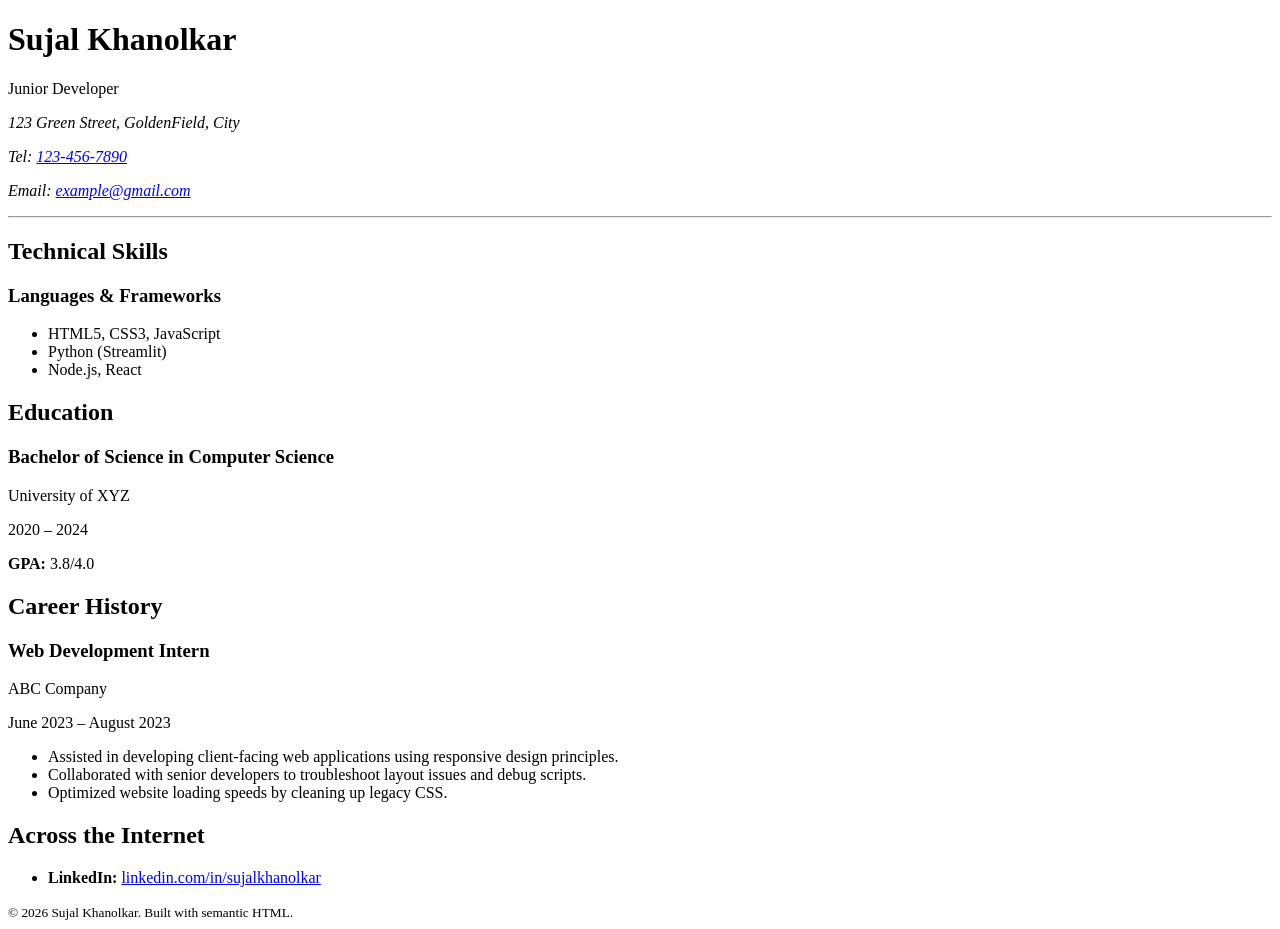
==== personal website/index.html @ 7d652755 "folder name updated" ====
<!DOCTYPE html>
<html lang="en">
<head>
    <meta charset="UTF-8">
    <meta name="viewport" content="width=device-width, initial-scale=1.0">
    <title>Sujal Khanolkar | Junior Developer CV</title>
    <meta name="description" content="Professional CV of Sujal Khanolkar, a Junior Developer specializing in full-stack web development.">
    <meta name="keywords" content="Sujal Khanolkar, Junior Developer, Python, JavaScript, Full-Stack Developer, CV, Portfolio">
    <meta name="author" content="Sujal Khanolkar">

    <link rel="icon" type="image/x-icon" href="favicon.ico">
    <link rel="apple-touch-icon" href="apple-touch-icon.png">

    <meta property="og:title" content="Sujal Khanolkar | Junior Developer CV">
    <meta property="og:description" content="Check out the professional CV and portfolio of Sujal Khanolkar.">
    <meta property="og:type" content="profile">
    <meta property="og:url" content="https://yourwebsite.com">
    <meta property="og:image" content="https://yourwebsite.com/og-image.jpg">
    <meta property="og:site_name" content="Sujal Khanolkar CV">

    <link rel="stylesheet" href="style.css">
</head>
<body>

    <main class="container">

        <header class="cv-header">
            <h1>Sujal Khanolkar</h1>
            <p class="subtitle">Junior Developer</p>
            
            <address>
                <p>123 Green Street, GoldenField, City</p>
                <p>Tel: <a href="tel:+11234567890">123-456-7890</a></p>
                <p>Email: <a href="mailto:example@gmail.com">example@gmail.com</a></p>
            </address>
        </header>

        <hr>

        <section id="skills">
            <h2>Technical Skills</h2>
            <div class="skills-grid">
                <article class="skill-category">
                    <h3>Languages & Frameworks</h3>
                    <ul>
                        <li>HTML5, CSS3, JavaScript</li>
                        <li>Python (Streamlit)</li>
                        <li>Node.js, React</li>
                    </ul>
                </article>
            </div>
        </section>

        <section id="education">
            <h2>Education</h2>
            <article class="education-item">
                <h3>Bachelor of Science in Computer Science</h3>
                <p class="institution">University of XYZ</p>
                <p class="timeline"><time datetime="2020">2020</time> – <time datetime="2024">2024</time></p>
                <p><strong>GPA:</strong> 3.8/4.0</p>
            </article>
        </section>

        <section id="experience">
            <h2>Career History</h2>
            <article class="work-item">
                <h3>Web Development Intern</h3>
                <p class="company">ABC Company</p>
                <p class="timeline"><time datetime="2023-06">June 2023</time> – <time datetime="2023-08">August 2023</time></p>
                <ul>
                    <li>Assisted in developing client-facing web applications using responsive design principles.</li>
                    <li>Collaborated with senior developers to troubleshoot layout issues and debug scripts.</li>
                    <li>Optimized website loading speeds by cleaning up legacy CSS.</li>
                </ul>
            </article>
        </section>

        <section id="links">
            <h2>Across the Internet</h2>
            <ul>
                <li><strong>LinkedIn:</strong> <a href="https://linkedin.com/in/sujalkhanolkar" target="_blank" rel="noopener noreferrer">linkedin.com/in/sujalkhanolkar</a></li>
            </ul>
        </section>

    </main>

    <footer class="cv-footer">
        <small>&copy; 2026 Sujal Khanolkar. Built with semantic HTML.</small>
    </footer>

</body>
</html>
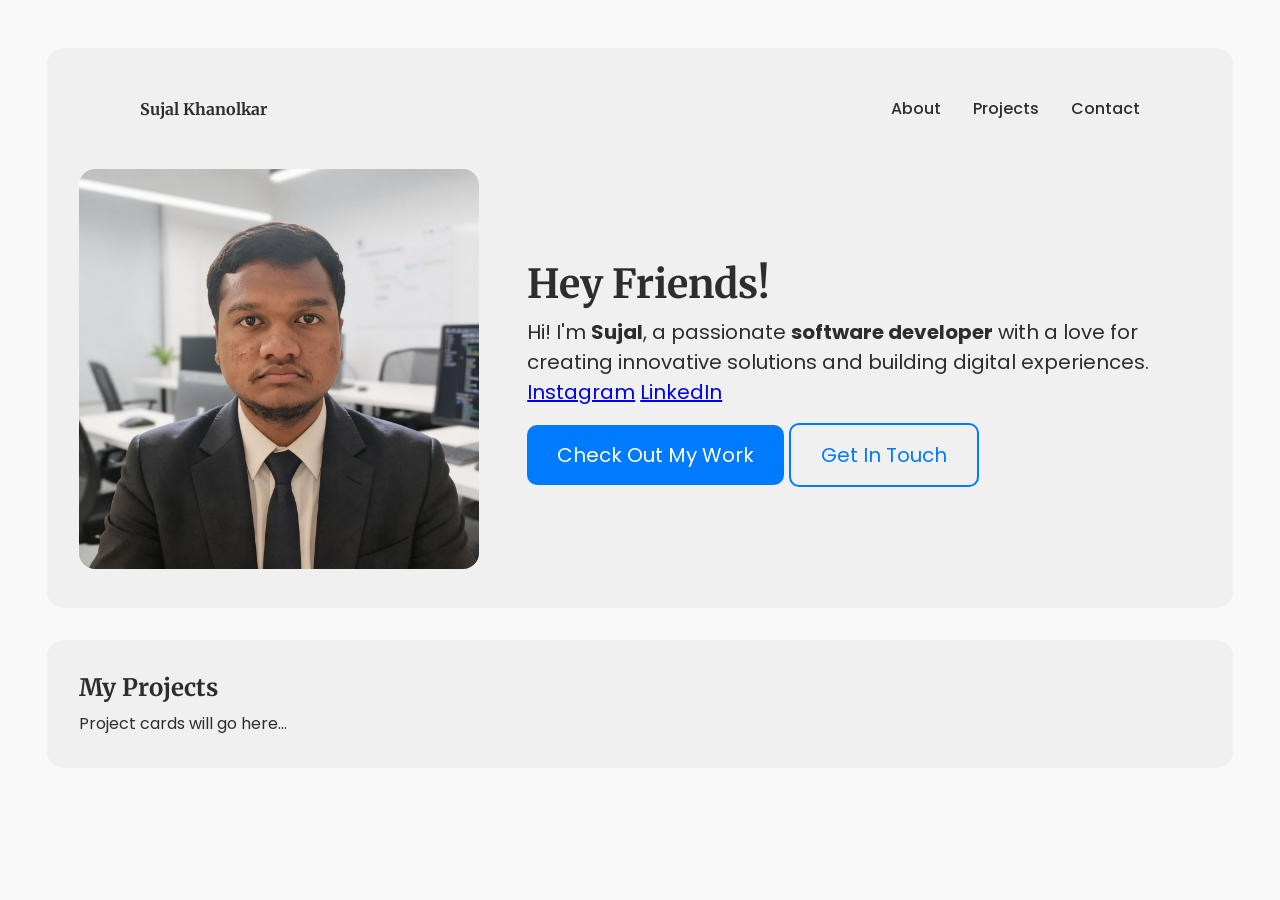
==== commit 2439f7fe: "created basic interface" ====
--- a/personal website/index.html
+++ b/personal website/index.html
@@ -3,90 +3,45 @@
 <head>
     <meta charset="UTF-8">
     <meta name="viewport" content="width=device-width, initial-scale=1.0">
-    <title>Sujal Khanolkar | Junior Developer CV</title>
-    <meta name="description" content="Professional CV of Sujal Khanolkar, a Junior Developer specializing in full-stack web development.">
-    <meta name="keywords" content="Sujal Khanolkar, Junior Developer, Python, JavaScript, Full-Stack Developer, CV, Portfolio">
-    <meta name="author" content="Sujal Khanolkar">
-
-    <link rel="icon" type="image/x-icon" href="favicon.ico">
-    <link rel="apple-touch-icon" href="apple-touch-icon.png">
-
-    <meta property="og:title" content="Sujal Khanolkar | Junior Developer CV">
-    <meta property="og:description" content="Check out the professional CV and portfolio of Sujal Khanolkar.">
-    <meta property="og:type" content="profile">
-    <meta property="og:url" content="https://yourwebsite.com">
-    <meta property="og:image" content="https://yourwebsite.com/og-image.jpg">
-    <meta property="og:site_name" content="Sujal Khanolkar CV">
-
+    <title>Sujal Khanolkar | Software Developer</title>
+    <link href="https://fonts.googleapis.com/css2?family=Poppins:wght@300;400;600&display=swap" rel="stylesheet">
     <link rel="stylesheet" href="style.css">
 </head>
 <body>
 
-    <main class="container">
+    <header>
+        <nav>
+            <ul>
+                <li>Sujal Khanolkar</li> <li><a href="#about">About</a></li>
+                <li><a href="#projects">Projects</a></li>
+                <li><a href="#contact">Contact</a></li>
+            </ul>   
+        </nav>
 
-        <header class="cv-header">
-            <h1>Sujal Khanolkar</h1>
-            <p class="subtitle">Junior Developer</p>
-            
-            <address>
-                <p>123 Green Street, GoldenField, City</p>
-                <p>Tel: <a href="tel:+11234567890">123-456-7890</a></p>
-                <p>Email: <a href="mailto:example@gmail.com">example@gmail.com</a></p>
-            </address>
-        </header>
+        <div class="flex-container">
+            <div class="image-container">
+                <img src="images/profile.png" alt="Sujal Khanolkar - Software Developer">
+            </div>
 
-        <hr>
+            <div class="text-container">
+                <h1>Hey Friends!</h1>
+                <p>Hi! I'm <strong>Sujal</strong>, a passionate <strong>software developer</strong> with a love for creating innovative solutions and building digital experiences.</p>
+                
+                <div class="social-links">
+                    <a href="https://www.instagram.com/sujalkhanolkar/" target="_blank" rel="noopener">Instagram</a>
+                    <a href="https://www.linkedin.com/in/sujal-khanolkar-425371335/" target="_blank" rel="noopener">LinkedIn</a>
+                </div>
 
-        <section id="skills">
-            <h2>Technical Skills</h2>
-            <div class="skills-grid">
-                <article class="skill-category">
-                    <h3>Languages & Frameworks</h3>
-                    <ul>
-                        <li>HTML5, CSS3, JavaScript</li>
-                        <li>Python (Streamlit)</li>
-                        <li>Node.js, React</li>
-                    </ul>
-                </article>
+                <a href="#projects" class="cta-button">Check Out My Work</a>
+                <a href="#contact" class="cta-button secondary">Get In Touch</a>
             </div>
-        </section>
+        </div>
+    </header>
 
-        <section id="education">
-            <h2>Education</h2>
-            <article class="education-item">
-                <h3>Bachelor of Science in Computer Science</h3>
-                <p class="institution">University of XYZ</p>
-                <p class="timeline"><time datetime="2020">2020</time> – <time datetime="2024">2024</time></p>
-                <p><strong>GPA:</strong> 3.8/4.0</p>
-            </article>
-        </section>
-
-        <section id="experience">
-            <h2>Career History</h2>
-            <article class="work-item">
-                <h3>Web Development Intern</h3>
-                <p class="company">ABC Company</p>
-                <p class="timeline"><time datetime="2023-06">June 2023</time> – <time datetime="2023-08">August 2023</time></p>
-                <ul>
-                    <li>Assisted in developing client-facing web applications using responsive design principles.</li>
-                    <li>Collaborated with senior developers to troubleshoot layout issues and debug scripts.</li>
-                    <li>Optimized website loading speeds by cleaning up legacy CSS.</li>
-                </ul>
-            </article>
-        </section>
-
-        <section id="links">
-            <h2>Across the Internet</h2>
-            <ul>
-                <li><strong>LinkedIn:</strong> <a href="https://linkedin.com/in/sujalkhanolkar" target="_blank" rel="noopener noreferrer">linkedin.com/in/sujalkhanolkar</a></li>
-            </ul>
-        </section>
-
-    </main>
-
-    <footer class="cv-footer">
-        <small>&copy; 2026 Sujal Khanolkar. Built with semantic HTML.</small>
-    </footer>
+    <section id="projects">
+        <h2>My Projects</h2>
+        <p>Project cards will go here...</p>
+    </section>
 
 </body>
 </html>
--- a/personal website/style.css
+++ b/personal website/style.css
@@ -0,0 +1,118 @@
+@import url('https://fonts.googleapis.com/css2?family=Merriweather:ital,opsz,wght@0,18..144,300..900;1,18..144,300..900&display=swap');
+
+:root {
+    --primary-color: #333;
+    --secondary-color: #555;
+    --background-color: #f9f9f9;
+    --accent-color: #007BFF;
+    --font-family: 'Merriweather', serif;
+    /* Added missing variables used in your code */
+    --text-color: #2d2d2d;
+    --base-color: #ffffff;
+    --base-color-1: #f0f0f0;
+}
+
+* {
+    margin: 0;
+    padding: 0;
+    box-sizing: border-box;
+}
+
+html {
+    font-family: 'Poppins', sans-serif;
+    color: var(--text-color);
+    background-color: var(--background-color);
+}
+
+body {
+    padding: 1rem;
+}
+
+h1, h2, h3 {
+    font-family: var(--font-family);
+    margin-bottom: 0.5rem;
+}
+
+nav {
+    margin: 1rem auto 3rem auto;
+    max-width: 1000px; /* Simplified for better compatibility */
+    width: 100%;
+}
+
+nav ul {
+    display: flex;
+    align-items: center;
+    list-style-type: none; /* Fixed typo */
+    gap: 2rem;
+}
+
+nav li:first-child {
+    margin-right: auto;
+    font-family: var(--font-family);
+    font-weight: bold;
+}
+
+nav a {
+    text-decoration: none;
+    color: var(--text-color);
+    font-weight: 500;
+}
+
+nav a:hover {
+    text-decoration: underline;
+}
+
+header, section {
+    margin: 2em auto;
+    max-width: 75em;
+    width: 95%;
+    background-color: var(--base-color-1);
+    padding: 2em; /* Fixed space in min() function */
+    border-radius: 1em;
+}
+
+.flex-container {
+    display: flex;
+    justify-content: center;
+    align-items: center;
+    flex-wrap: wrap;
+    gap: 3em;
+}
+
+header img {
+    max-width: 400px;
+    width: 100%;
+    height: auto;
+    border-radius: 1em;
+    object-fit: cover; /* Fixed typo */
+    object-position: center; /* Fixed typo */
+}
+
+.text-container {
+    flex: 1;
+    min-width: 300px;
+    font-size: 1.25rem;
+}
+
+/* Button Styling */
+.cta-button {
+    display: inline-block;
+    padding: 0.75em 1.5em;
+    background-color: var(--accent-color);
+    color: #fff;
+    text-decoration: none;
+    border-radius: 0.5em;
+    transition: transform 0.2s ease;
+    margin-top: 1rem;
+}
+
+.cta-button:hover {
+    transform: translateY(-2px);
+}
+
+/* Fixed the selector to match your HTML class="cta-button secondary" */
+.cta-button.secondary {
+    background-color: transparent;
+    color: var(--accent-color);
+    border: 2px solid var(--accent-color);
+}
